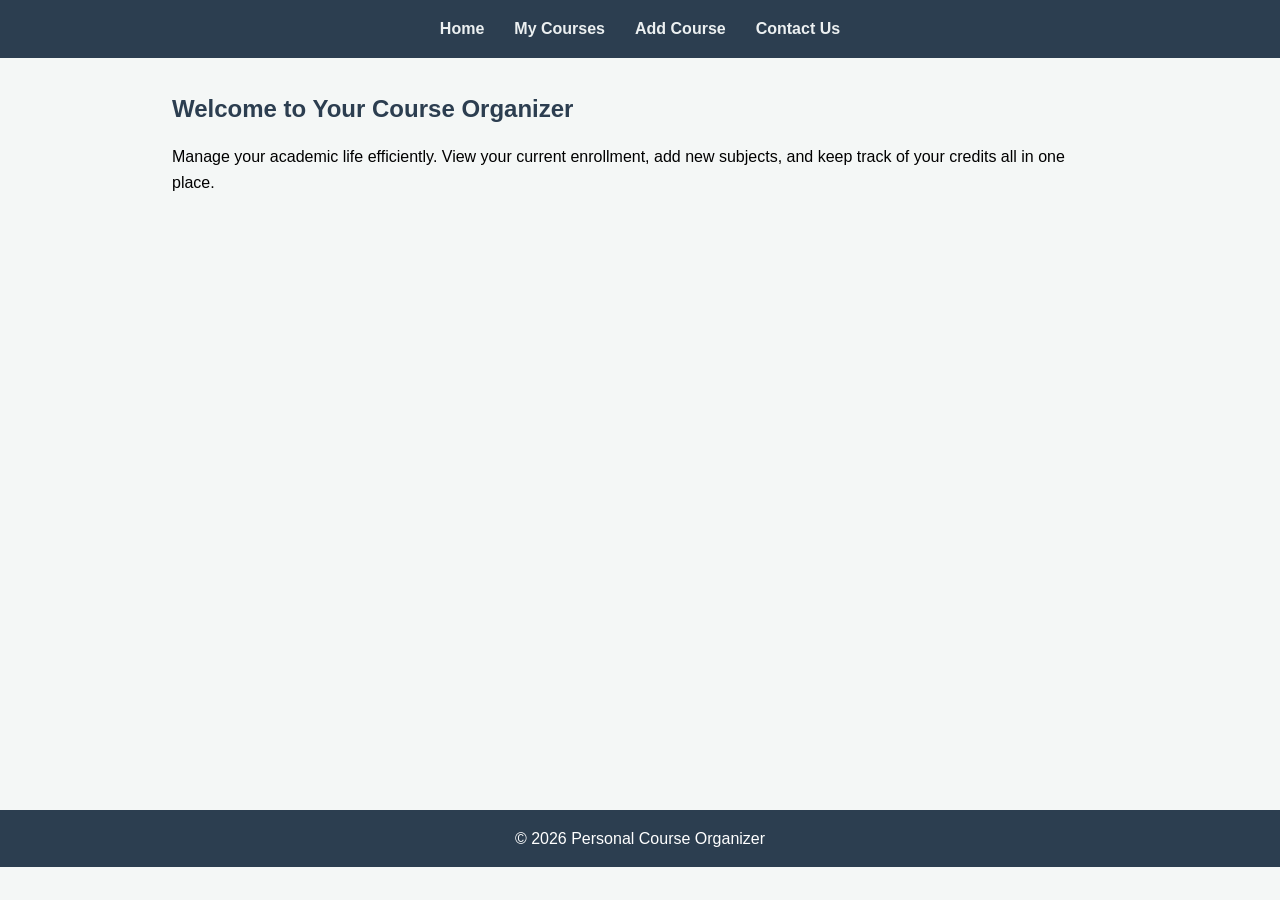
==== index.html @ 5f74b412 "first project" ====
<!DOCTYPE html>
<html lang="en">
<head>
    <meta charset="UTF-8">
    <meta name="viewport" content="width=device-width, initial-scale=1.0">
    <title>Home | Course Organizer</title>
    <link rel="stylesheet" href="css/style.css">
</head>
<body>
    <header>
        <nav>
            <ul>
                <li><a href="index.html">Home</a></li>
                <li><a href="courses.html">My Courses</a></li>
                <li><a href="add-course.html">Add Course</a></li>
                <li><a href="contact.html">Contact Us</a></li>
            </ul>
        </nav>
    </header>
    <main>
        <section>
            <h1>Welcome to Your Course Organizer</h1>
            <p>Manage your academic life efficiently. View your current enrollment, add new subjects, and keep track of your credits all in one place.</p>
        </section>
    </main>
    <footer>
        <p>&copy; 2026 Personal Course Organizer</p>
    </footer>
</body>
</html>
---- css/style.css ----
/* General Reset */
* {
    margin: 0;
    padding: 0;
    box-sizing: border-box;
    font-family: 'Segoe UI', Tahoma, Geneva, Verdana, sans-serif;
}

:root {
    --primary-color: #2c3e50;
    --accent-color: #3498db;
    --text-light: #ecf0f1;
    --bg-light: #f4f7f6;
    --transition: all 0.3s ease;
}

body {
    background-color: var(--bg-light);
    line-height: 1.6;
}

/* Navigation [cite: 14] */
header {
    background-color: var(--primary-color);
    padding: 1rem 0;
    position: sticky;
    top: 0;
    z-index: 1000;
}

nav ul {
    display: flex;
    justify-content: center;
    list-style: none;
}

nav ul li {
    margin: 0 15px;
}

nav ul li a {
    color: var(--text-light);
    text-decoration: none;
    font-weight: bold;
    transition: var(--transition);
}

nav ul li a:hover {
    color: var(--accent-color);
}

/* Main Content [cite: 7] */
main {
    padding: 2rem;
    max-width: 1000px;
    margin: auto;
    min-height: 80vh;
}

h1, h2 {
    color: var(--primary-color);
    margin-bottom: 1rem;
}

/* Table Styling [cite: 15] */
table {
    width: 100%;
    border-collapse: collapse;
    margin-top: 1rem;
    background: white;
}

th, td {
    padding: 12px;
    border: 1px solid #ddd;
    text-align: left;
}

th {
    background-color: var(--accent-color);
    color: white;
}

tr:nth-child(even) {
    background-color: #f2f2f2;
}

/* Form Styling [cite: 15] */
form {
    background: white;
    padding: 2rem;
    border-radius: 8px;
    box-shadow: 0 2px 10px rgba(0,0,0,0.1);
}

.form-group {
    margin-bottom: 15px;
}

label {
    display: block;
    margin-bottom: 5px;
    font-weight: bold;
}

input, textarea {
    width: 100%;
    padding: 10px;
    border: 1px solid #ccc;
    border-radius: 4px;
}

button {
    background-color: var(--accent-color);
    color: white;
    padding: 10px 20px;
    border: none;
    border-radius: 4px;
    cursor: pointer;
    transition: var(--transition); /* [cite: 17] */
}

button:hover {
    background-color: #2980b9;
    transform: translateY(-2px); /* [cite: 17] */
}

/* Footer [cite: 7] */
footer {
    text-align: center;
    padding: 1rem;
    background: var(--primary-color);
    color: white;
    margin-top: 2rem;
}

/* Responsive Layout [cite: 16] */
@media (max-width: 768px) {
    nav ul {
        flex-direction: column;
        align-items: center;
    }
    nav ul li {
        margin: 10px 0;
    }
    table {
        display: block;
        overflow-x: auto;
    }
}
/* Table Container for Responsiveness */
.table-container {
    background: #ffffff;
    padding: 20px;
    border-radius: 10px;
    box-shadow: 0 4px 6px rgba(0,0,0,0.1);
    margin-top: 20px;
}

table {
    width: 100%;
    border-collapse: collapse; /* Required for professional look */
    background-color: white;
}

th {
    background-color: #2c3e50; /* Unified color theme */
    color: white;
    text-align: left;
    padding: 15px;
}

td {
    padding: 12px 15px;
    border-bottom: 1px solid #ddd;
    transition: background-color 0.3s ease; /* Transition requirement */
}

/* Hover Effect requirement */
tr:hover td {
    background-color: #f1f7ff;
}

/* Status Label Styling */
.status {
    padding: 5px 10px;
    border-radius: 15px;
    font-size: 0.85rem;
    font-weight: bold;
}

.status.completed {
    background-color: #d4edda;
    color: #155724;
}

.status.progress {
    background-color: #fff3cd;
    color: #856404;
}

/* Responsive Table */
@media (max-width: 600px) {
    table, thead, tbody, th, td, tr {
        display: block;
    }
    th {
        display: none; /* Hide headers on very small screens */
    }
    td {
        text-align: right;
        padding-left: 50%;
        position: relative;
        border-bottom: 1px solid #eee;
    }
}
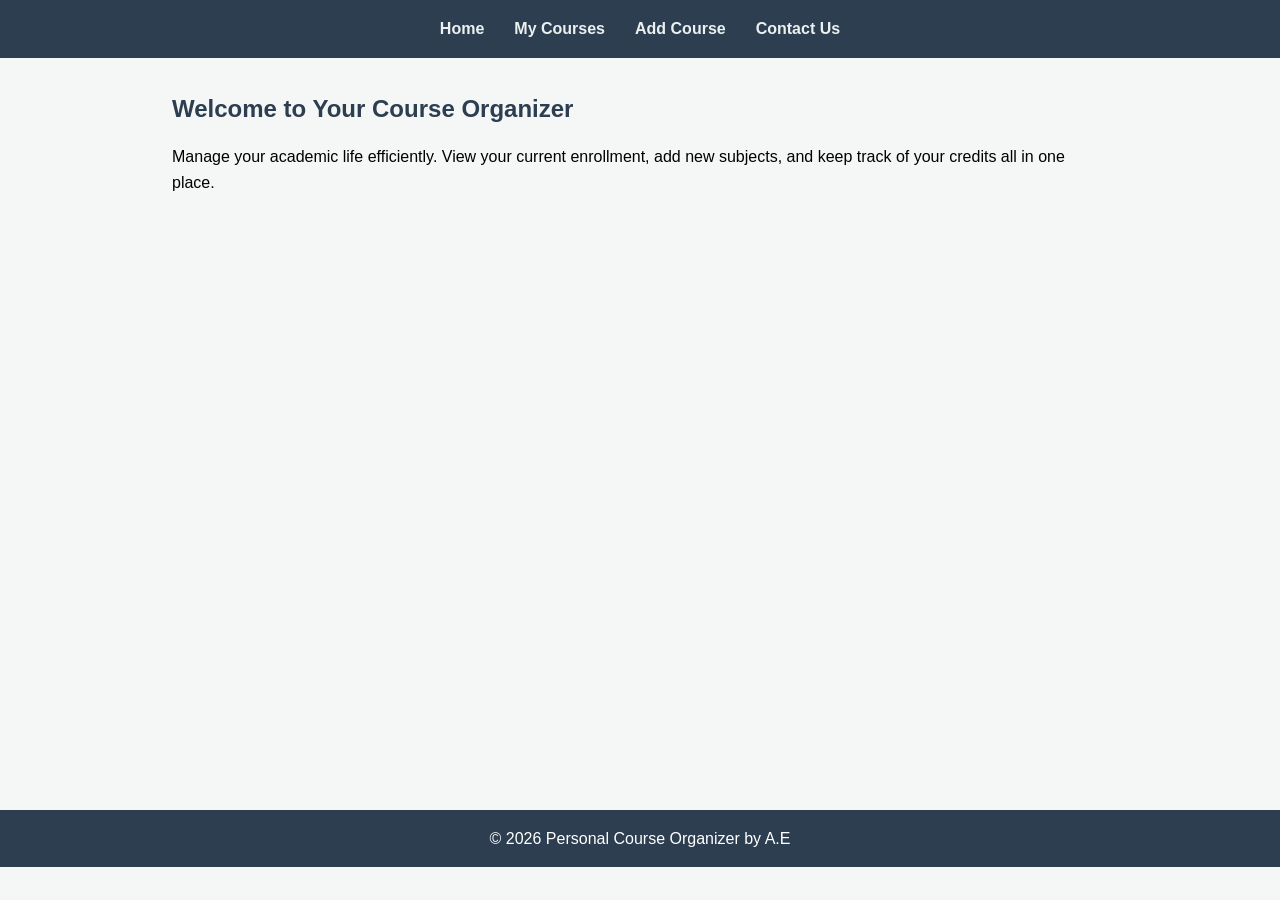
==== commit c64b15e7: "second trial" ====
--- a/index.html
+++ b/index.html
@@ -24,7 +24,7 @@
         </section>
     </main>
     <footer>
-        <p>&copy; 2026 Personal Course Organizer</p>
+        <p>&copy; 2026 Personal Course Organizer by A.E</p>
     </footer>
 </body>
 </html>
--- a/css/style.css
+++ b/css/style.css
@@ -87,7 +87,7 @@
 
 /* Form Styling [cite: 15] */
 form {
-    background: white;
+    background: lab(96.41% 1 0.34);
     padding: 2rem;
     border-radius: 8px;
     box-shadow: 0 2px 10px rgba(0,0,0,0.1);
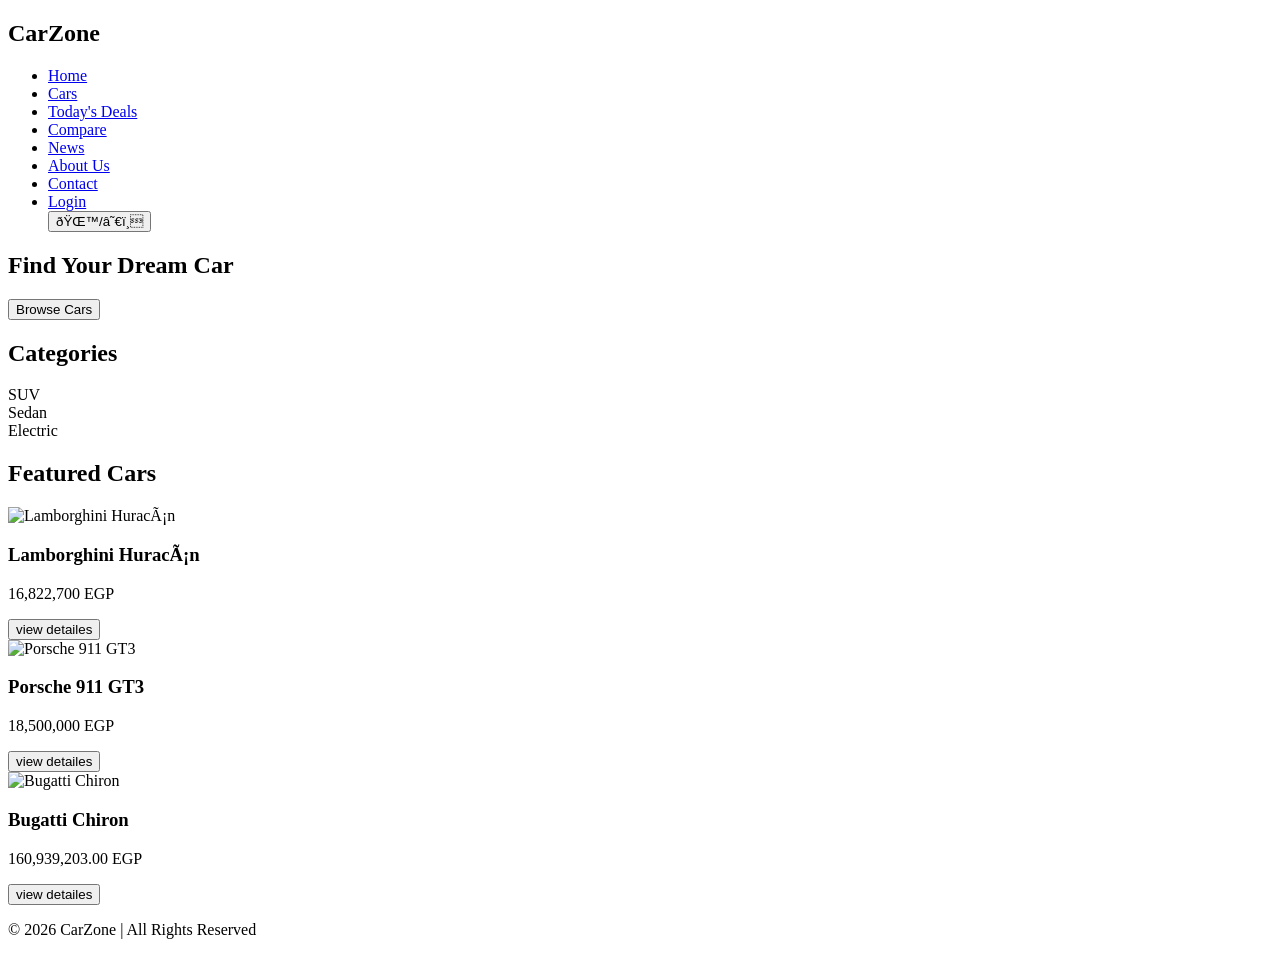
==== commit 7aba9a82: "Add files via upload" ====
--- a/index.html
+++ b/index.html
@@ -1,30 +1,70 @@
-<!DOCTYPE html>
-<html lang="en">
-<head>
-    <meta charset="UTF-8">
-    <meta name="viewport" content="width=device-width, initial-scale=1.0">
-    <title>Home | Course Organizer</title>
-    <link rel="stylesheet" href="css/style.css">
-</head>
-<body>
-    <header>
-        <nav>
-            <ul>
-                <li><a href="index.html">Home</a></li>
-                <li><a href="courses.html">My Courses</a></li>
-                <li><a href="add-course.html">Add Course</a></li>
-                <li><a href="contact.html">Contact Us</a></li>
-            </ul>
-        </nav>
-    </header>
-    <main>
-        <section>
-            <h1>Welcome to Your Course Organizer</h1>
-            <p>Manage your academic life efficiently. View your current enrollment, add new subjects, and keep track of your credits all in one place.</p>
-        </section>
-    </main>
-    <footer>
-        <p>&copy; 2026 Personal Course Organizer by A.E</p>
-    </footer>
-</body>
-</html>+<!DOCTYPE html>
+
+<html>
+<head>
+  <meta charset=UTF-8">
+  <meta name="viewport" content="width=device-width, initial-scale=1.0">
+  <link rel="stylesheet" href="styles/style.css"/>
+  <title>Home | CarZone</title>
+</head>
+<body>
+  <header>
+    <nav>
+      <h1>Car<span>Zone</span></h1>
+      <ul>
+        <li><a href="index.html" title="Go to home page" class="active">Home</a></li>
+        <li><a href="cars.html">Cars</a></li>
+        <li><a href="offers.html">Today's Deals</a></li>
+        <li><a href="compare.html">Compare</a></li>
+        <li><a href="news.html">News</a></li>
+        <li><a href="about.html" >About Us</a></li>
+        <li><a href="contact.html">Contact</a></li>
+        <li><a href="login.html">Login</a></li>
+        <button class="btntoogle" onclick="toggleTheme()">🌙/☀️</button>
+       
+      </ul>
+    </nav>
+  </header>
+  <main>
+    <div class="enter">
+      <h2>Find Your Dream Car</h2>
+      <a href="cars.html"><button>Browse Cars</button></a>
+    </div>
+    <div class="section">
+      <h2>Categories</h2>
+      <div class="categories">
+        <div class="category" >SUV</div>
+        <div class="category">Sedan</div>
+        <div class="category">Electric</div>
+      </div>
+    </div>
+    <div class="section">
+      <h2>Featured Cars</h2>
+      <div class="cars">
+      <div class="car-card">
+        <img src="img/lambo.jpg" alt="Lamborghini Huracán">
+        <h3 class="name" id="Lamborghini Huracán">Lamborghini Huracán</h3>
+        <p>16,822,700 EGP</p>
+        <button class="carbtn" onclick="showDetails('Lamborghini Huracán',16822700,'Model: 2026<br>Engine:5.2-liter (5,204 cc) naturally aspirated V10 engine<br>Power: 631 horsepower<br>Torque: 442 N⋅m<br>Acceleration(0–100 km/h): 2.8 seconds<br>Seats:2 <br>Drive Type:RWD','img/lambo.jpg')">view detailes</button>
+      </div>
+        <div class="car-card">
+        <img src="img/Porche.jpeg" alt="Porsche 911 GT3">
+        <h3 class="name" id="Porsche 911 GT3">Porsche 911 GT3</h3>
+        <p>18,500,000 EGP</p>
+        <button class="carbtn" onclick="showDetails('Porsche 911 GT3',18500000,'Model: 2026<br>Engine:4.0-liter (3,996 cc) naturally aspirated flat-six engine<br>Power: 503 horsepower<br>Torque: 450 N⋅m<br>Acceleration(0–100 km/h): 3.4 seconds<br>Seats:2 <br>Drive Type:RWD','img/Porche.jpeg')">view detailes</button>
+      </div>
+         <div class="car-card">
+        <img src="img/bugatti.jpg" alt="Bugatti Chiron">
+        <h3 class="name" id="Bugatti Chiron">Bugatti Chiron</h3>
+        <p>160,939,203.00 EGP</p>
+        <button class="carbtn" onclick="showDetails('Bugatti Chiron',160939203.00,'Model: 2026<br>Engine:8.0-liter (7,993 cc) naturally aspirated W16 engine<br>Power: 1,500 horsepower<br>Torque: 1,180 N⋅m<br>Acceleration(0–100 km/h): 2.4 seconds<br>Seats:2 <br>Drive Type:RWD','img/bugatti.jpg')">view detailes</button>
+      </div>
+    </div>
+    </div>
+  </main>
+  <footer>
+    <p>&copy 2026 CarZone | All Rights Reserved</p>
+  </footer>
+  <script src="scripts/js.js"></script>
+</body>
+</html>
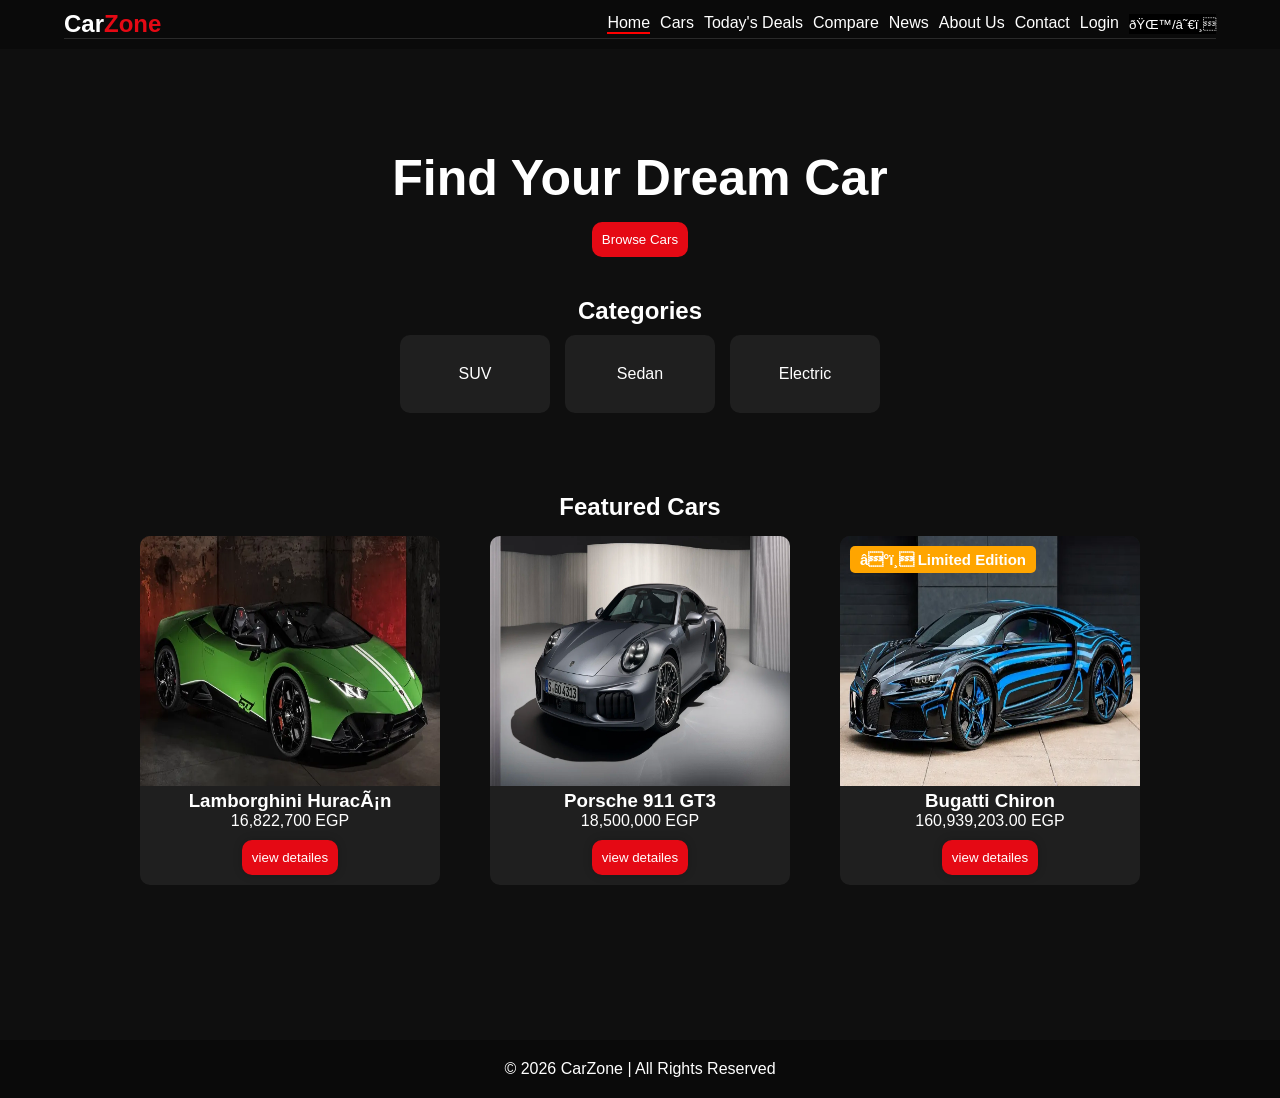
==== commit 50667066: "Add files via upload updated" ====
--- a/index.html
+++ b/index.html
@@ -54,6 +54,7 @@
         <button class="carbtn" onclick="showDetails('Porsche 911 GT3',18500000,'Model: 2026<br>Engine:4.0-liter (3,996 cc) naturally aspirated flat-six engine<br>Power: 503 horsepower<br>Torque: 450 N⋅m<br>Acceleration(0–100 km/h): 3.4 seconds<br>Seats:2 <br>Drive Type:RWD','img/Porche.jpeg')">view detailes</button>
       </div>
          <div class="car-card">
+          <span class="badge limited">⏰️ Limited Edition</span>
         <img src="img/bugatti.jpg" alt="Bugatti Chiron">
         <h3 class="name" id="Bugatti Chiron">Bugatti Chiron</h3>
         <p>160,939,203.00 EGP</p>
--- a/styles/style.css
+++ b/styles/style.css
@@ -0,0 +1,601 @@
+:root {
+  --bg-main: #0F0F0F;
+  --bg-secondary:#1A1A1A;
+  --card-bg: #1F1F1F;
+  
+  --primary:#E50914;
+  --primary-hover:#FF3B3B;
+  
+  --text-main: #ffffff;
+  --text-secondary:#B3B3B3;
+  
+  --border:#2A2A2A;
+}
+.light-mode{
+  --bg-main:#F8F9FA;
+  --card-bg:#f8f9fa;
+  --text-main:#212529;
+  --text-secondary:#555555;
+  --border:#2A2A2A;
+}
+* {
+  margin: 0;
+  padding: 0;
+  box-sizing: border-box;
+  font-family: Arial;
+}
+
+body{
+  min-height: 100vh;
+  background-color: var(--bg-main);
+  display: flex;
+  flex-direction: column;
+  color: var(--text-main);
+  transition: 0.3s; 
+
+  
+}
+header{
+  background-color: #0A0A0A;
+  color: var(--text-main);
+  padding: 10px 0;
+}
+header h1 span{
+  color: var(--primary);
+}
+main{
+  flex: 1;
+  justify-content: center;
+  align-items: center;
+  text-align: center;
+  place-items: center;
+}
+a{
+  text-decoration:none;
+  color: var(--text-main);
+  transition: 0.3s;
+  display: inline-block
+}
+nav {
+  width:90%;
+  margin:auto;
+  display: flex;
+  justify-content: space-between;
+  align-items: center;
+  border-bottom: 1px solid var(--border);
+}
+nav h1{
+  color:white;
+}
+nav ul{
+  list-style: none;
+  display: flex;
+  gap:10px
+}
+nav ul li a{
+  color:white;
+}
+nav ul li a:hover{
+  transform: scale(1.1);
+  color: var(--primary);
+}
+nav ul li a.active{
+  border-bottom: 2px solid red
+}
+main{
+  width:90%;
+  margin: 100px auto;
+  text-align: center;
+  flex: 1;
+  justify-content: center;
+  align-items: center;
+}
+.btntoogle{
+  background-color: black;
+  border: none;
+  color: white;
+}
+.enter{
+  height: 80 vh;
+  
+  align-items: center;
+  justify-content: center;
+  text-align: center;
+}
+.enter h2{
+  color: var(--text-main);
+  font-size:50px;
+}
+.enter button{
+  background-color: var(--primary);
+  padding: 10px 10px;
+  border:none;
+  color: white;
+  margin-top: 15px;
+  border-radius: 10px;
+  transition: 0.3s;
+  cursor: pointer;
+}
+.enter button:hover{
+  transform: scale(1.1);
+  background-color: var(--primary-hover); 
+}
+.section{
+  padding: 40px;
+}
+.compare-table-wrap {
+  overflow-x: auto;
+  margin-top: 20px;
+}
+.compare-table {
+  width: 100%;
+  min-width: 1200px;
+  border-collapse: collapse;
+}
+.compare-table th,
+.compare-table td {
+  padding: 16px 14px;
+  border: 1px solid var(--border);
+  text-align: left;
+  color: var(--text-main);
+}
+.compare-table th {
+  background: var(--card-bg);
+  position: sticky;
+  top: 0;
+  z-index: 1;
+}
+.compare-table tbody tr:nth-child(even) {
+  background: rgba(255,255,255,0.04);
+}
+.about-intro {
+  max-width: 800px;
+  margin: 0 auto 30px;
+  font-size: 1.1rem;
+  line-height: 1.8;
+  color: var(--text-secondary);
+}
+
+.fontt h3 {
+  font-size: 1.8rem;
+  margin-bottom: 20px;
+  color: var(--text-main);
+}
+
+.story-content {
+  max-width: 900px;
+  margin: 0 auto;
+  text-align: left;
+  line-height: 1.8;
+}
+
+.story-content p {
+  margin-bottom: 18px;
+  color: var(--text-secondary);
+  font-size: 1rem;
+}
+
+.values {
+  display: grid;
+  grid-template-columns: repeat(auto-fit, minmax(250px, 1fr));
+  gap: 20px;
+  margin-top: 25px;
+  max-width: 1000px;
+  margin-left: auto;
+  margin-right: auto;
+}
+
+.value-card {
+  background: var(--card-bg);
+  border: 1px solid var(--border);
+  border-radius: 14px;
+  padding: 24px;
+  text-align: left;
+  transition: transform 0.3s ease;
+}
+
+.value-card:hover {
+  transform: translateY(-8px);
+}
+
+.value-card h4 {
+  color: var(--primary);
+  margin-bottom: 12px;
+  font-size: 1.2rem;
+}
+
+.value-card p {
+  color: var(--text-secondary);
+  line-height: 1.6;
+  font-size: 0.95rem;
+}
+
+.why-list {
+  max-width: 700px;
+  margin: 25px auto;
+  text-align: left;
+}
+
+.why-list ul {
+  list-style: none;
+  padding: 0;
+}
+
+.why-list li {
+  background: var(--card-bg);
+  border-left: 4px solid var(--primary);
+  padding: 16px 20px;
+  margin-bottom: 12px;
+  border-radius: 8px;
+  color: var(--text-secondary);
+  line-height: 1.6;
+}
+
+.contact-btn {
+  background-color: var(--primary);
+  padding: 12px 28px;
+  border: none;
+  color: white;
+  margin-top: 15px;
+  border-radius: 10px;
+  transition: 0.3s;
+  cursor: pointer;
+  font-size: 1rem;
+}
+
+.contact-btn:hover {
+  transform: scale(1.05);
+  background-color: var(--primary-hover);
+}
+
+h2 span{
+  color: var(--primary);
+}
+.compare-table-wrap {
+  overflow-x: auto;
+  margin-top: 25px;
+}
+
+.compare-panel {
+  max-width: 1000px;
+  margin: 0 auto 40px;
+  padding: 30px;
+  background: var(--card-bg);
+  border: 1px solid var(--border);
+  border-radius: 20px;
+  text-align: center;
+}
+
+.compare-form {
+  display: flex;
+  flex-wrap: wrap;
+  gap: 15px;
+  justify-content: center;
+  margin-top: 20px;
+}
+
+.compare-form select {
+  width: 240px;
+  padding: 14px 16px;
+  border-radius: 12px;
+  border: 1px solid var(--border);
+  background: var(--bg-main);
+  color: var(--text-main);
+}
+
+.compare-note {
+  margin-top: 18px;
+  color: var(--text-secondary);
+}
+
+.compare-table {
+  width: 100%;
+  min-width: 720px;
+  border-collapse: collapse;
+  background: var(--card-bg);
+  border: 2px solid var(--border);
+}
+
+.compare-table th,
+.compare-table td {
+  padding: 20px 15px;
+  border: 1px solid var(--border);
+  text-align: left;
+  color: var(--text-main);
+}
+
+.compare-table th {
+  background: var(--card-bg);
+}
+
+.compare-table tbody tr:hover {
+  background: rgba(98, 94, 94, 0.767); 
+}
+
+.compare-note {
+  margin-top: 20px;
+  color: var(--text-secondary);
+}
+
+.news-list {
+  display: grid;
+  gap: 20px;
+  margin-top: 25px;
+}
+
+.news-card {
+  background: var(--card-bg);
+  border: 1px solid var(--border);
+  border-radius: 15px;
+  padding: 25px;
+  text-align: left;
+  box-shadow: 0 15px 25px rgba(0, 0, 0, 0.2);
+}
+
+.news-card h3 {
+  margin-bottom: 10px;
+  font-size: 20px;
+}
+
+.news-card p {
+  margin-bottom: 15px;
+  color: var(--text-secondary);
+}
+
+.news-meta {
+  color: var(--text-secondary);
+}
+
+.categories{
+  display: flex;
+  justify-content: center;
+  gap: 15px;
+}
+.category{
+  background: var(--card-bg);
+  padding: 30px;
+  border-radius: 10px;
+  margin-top: 10px;
+  width:150px;
+  transition: 0.3s;
+}
+.category:hover{
+  transform: scale(1.05);
+}
+.cars{
+  display: flex;
+  justify-content: center;
+  gap: 20px;
+  flex-wrap: wrap;
+  overflow-x:visible;
+}
+.car-card{
+  width:250px;
+  background-color: var(--card-bg); 
+  border-radius:10px;
+  overflow: hidden;
+  transition: 0.3s;
+  margin: 15px;
+  flex : 0 0 300px;
+  position: relative;
+  
+}
+.badge {
+  position: absolute;
+  top: 10px;
+  left: 10px;
+  padding: 5px 10px;
+  border-radius: 5px;
+  font-size: 15px;
+  color: white;
+  font-weight: bold;
+}
+.badge.hot {
+  background: var(--primary);
+}
+.badge.limited {
+  background: orange;
+}
+.car-card:hover{
+  transform: scale(1.05);
+}
+.car-card img{
+  width: 100%;
+  height: 250PX;
+}
+.car-card button{
+  background-color: var(--primary);
+  border:none;
+  color:white;
+  padding: 10px;
+  margin:10px;
+  cursor: pointer;
+  box-shadow: 0 0 10px rgba(0,0,0,0.2);
+  align-content: center;
+}
+footer{
+  background: #0A0A0A;
+  padding: 20px;
+  text-align: center;
+  color: white;
+}
+.hidden{
+  display: none;
+}
+.closebtn{
+  background-color: var(--primary);
+  border-radius: 10px;
+  color: var(--text-main);
+  cursor: pointer;
+  padding: 8px 15px;
+  transition: 0.3s;
+}
+.closebtn:hover{
+  background-color: var(--primary-hover);
+}
+.carbtn{
+  border-radius: 10px;
+  transition: 0.3s  ;
+  background-color: var(--primary);
+  border:none;
+  color:white;
+}
+
+.details-body {
+  display: block;
+  min-height: 100vh;
+  margin: 0;
+  padding: 20px;
+  background-color: var(--bg-main);
+  color: var(--text-main);
+}
+
+.details-card {
+  max-width: 750px;
+  margin: 0 auto;
+  background-color: var(--card-bg);
+  border-radius: 15px;
+  box-shadow: 0 15px 30px rgba(0, 0, 0, 0.3);
+  padding: 20px;
+  text-align: center;
+}
+
+.details-card img {
+  width: 100%;
+  border-radius: 15px;
+  margin-bottom: 15px;
+}
+
+.details-card h1 {
+  margin-top: 0;
+  font-size: 30px;
+}
+
+.detailsjs{
+  font-size: 20px;
+}
+
+.details-card p {
+  margin: 15px 0;
+  text-align: left;
+}
+
+.details-close,
+.details-button {
+  display: inline-flex;
+  align-items: center;
+  justify-content: center;
+  margin-top: 15px;
+  padding: 10px 15px;
+  border-radius: 10px;
+  border: none;
+  background-color: var(--primary);
+  color: #fff;
+  cursor: pointer;
+  transition: transform 0.3s ease;
+}
+
+.details-close:hover,
+.details-button:hover {
+  transform: translateY(-1px);
+  background-color: var(--primary-hover);
+}
+
+.details-controls {
+  display: flex;
+  flex-wrap: wrap;
+  justify-content: center;
+  gap: 10px;
+  margin-top: 15px;
+}
+
+.light-mode .details-close {
+  background-color: var(--primary);
+}
+
+.container {
+    width: 100%;
+    max-width: 400px;
+    padding: 20px;
+    
+}
+
+.form-box {
+    background: var(--card-bg);
+    
+    padding: 40px;
+    border-radius: 20px;
+    box-shadow: 0 15px 35px rgba(0,0,0,0.5);
+    border: 1px solid rgba(255, 255, 255, 0.1);
+    text-align: center;
+    color: var(--text-main);
+}
+
+.brand {
+    margin-bottom: 30px;
+}
+
+.brand i {
+    font-size: 3rem;
+    color: var(--text-main); /* Electric Blue */
+}
+
+.brand h1 {
+    font-size: 1.8rem;
+    letter-spacing: 2px;
+}
+
+.brand span {
+    color: var(--primary);
+}
+.input-field {
+    background: rgba(255,255,255,0.08);
+    margin: 15px 0;
+    border-radius: 30px;
+    display: flex;
+    align-items: center;
+    padding: 0 20px;
+}
+
+.input-field i {
+    color: var(--text-main);
+}
+
+.input-field input {
+    background: transparent;
+    border: none;
+    outline:none;
+    padding: 15px;
+    width: 100%;
+    color: var(--text-main);
+}
+
+.input-field input::placeholder {
+    color: var(--text-main);
+}
+
+.btn {
+    width: 100%;
+    padding: 15px;
+    border-radius: 30px;
+    border: none;
+    background: linear-gradient(45deg, #4d1414, #d53c3a);
+    color: white;
+    font-size: 10px;
+    font-weight: bold;
+    cursor: pointer;
+    margin-top: 20px;
+    transition: 0.3s;
+}
+
+.btn:hover {
+    transform: scale(1.05);
+    box-shadow: 0 5px 15px rgba(255, 79, 79, 0.4);
+}
+
+.hidden {
+    display: none;
+}
+.formp{
+  margin-top: 15px;
+}
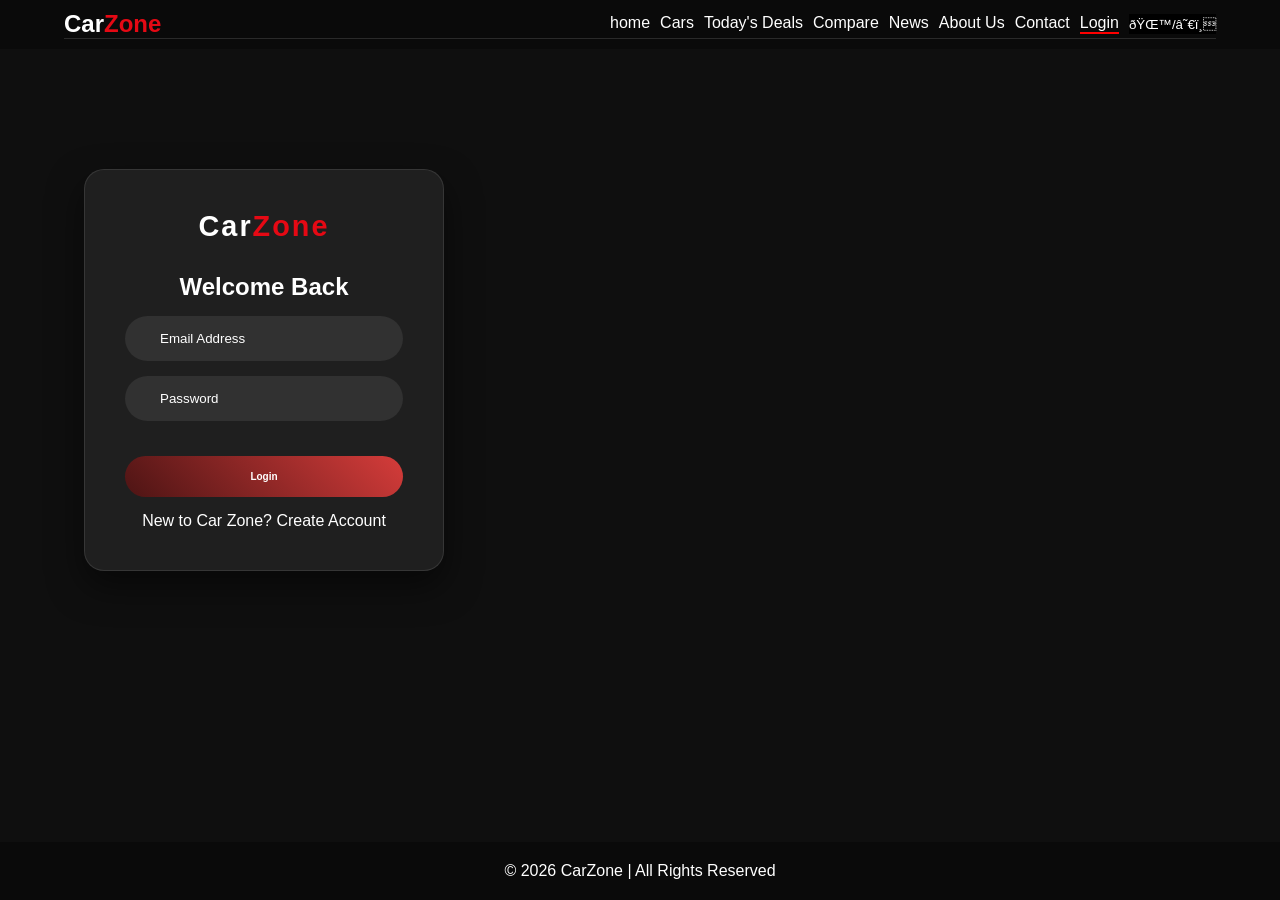
==== commit d91389a4: "Add files via upload" ====
--- a/index.html
+++ b/index.html
@@ -1,71 +1,82 @@
-<!DOCTYPE html>
-
-<html>
-<head>
-  <meta charset=UTF-8">
-  <meta name="viewport" content="width=device-width, initial-scale=1.0">
-  <link rel="stylesheet" href="styles/style.css"/>
-  <title>Home | CarZone</title>
-</head>
-<body>
-  <header>
-    <nav>
-      <h1>Car<span>Zone</span></h1>
-      <ul>
-        <li><a href="index.html" title="Go to home page" class="active">Home</a></li>
-        <li><a href="cars.html">Cars</a></li>
-        <li><a href="offers.html">Today's Deals</a></li>
-        <li><a href="compare.html">Compare</a></li>
-        <li><a href="news.html">News</a></li>
-        <li><a href="about.html" >About Us</a></li>
-        <li><a href="contact.html">Contact</a></li>
-        <li><a href="login.html">Login</a></li>
-        <button class="btntoogle" onclick="toggleTheme()">🌙/☀️</button>
-       
-      </ul>
-    </nav>
-  </header>
-  <main>
-    <div class="enter">
-      <h2>Find Your Dream Car</h2>
-      <a href="cars.html"><button>Browse Cars</button></a>
-    </div>
-    <div class="section">
-      <h2>Categories</h2>
-      <div class="categories">
-        <div class="category" >SUV</div>
-        <div class="category">Sedan</div>
-        <div class="category">Electric</div>
-      </div>
-    </div>
-    <div class="section">
-      <h2>Featured Cars</h2>
-      <div class="cars">
-      <div class="car-card">
-        <img src="img/lambo.jpg" alt="Lamborghini Huracán">
-        <h3 class="name" id="Lamborghini Huracán">Lamborghini Huracán</h3>
-        <p>16,822,700 EGP</p>
-        <button class="carbtn" onclick="showDetails('Lamborghini Huracán',16822700,'Model: 2026<br>Engine:5.2-liter (5,204 cc) naturally aspirated V10 engine<br>Power: 631 horsepower<br>Torque: 442 N⋅m<br>Acceleration(0–100 km/h): 2.8 seconds<br>Seats:2 <br>Drive Type:RWD','img/lambo.jpg')">view detailes</button>
-      </div>
-        <div class="car-card">
-        <img src="img/Porche.jpeg" alt="Porsche 911 GT3">
-        <h3 class="name" id="Porsche 911 GT3">Porsche 911 GT3</h3>
-        <p>18,500,000 EGP</p>
-        <button class="carbtn" onclick="showDetails('Porsche 911 GT3',18500000,'Model: 2026<br>Engine:4.0-liter (3,996 cc) naturally aspirated flat-six engine<br>Power: 503 horsepower<br>Torque: 450 N⋅m<br>Acceleration(0–100 km/h): 3.4 seconds<br>Seats:2 <br>Drive Type:RWD','img/Porche.jpeg')">view detailes</button>
-      </div>
-         <div class="car-card">
-          <span class="badge limited">⏰️ Limited Edition</span>
-        <img src="img/bugatti.jpg" alt="Bugatti Chiron">
-        <h3 class="name" id="Bugatti Chiron">Bugatti Chiron</h3>
-        <p>160,939,203.00 EGP</p>
-        <button class="carbtn" onclick="showDetails('Bugatti Chiron',160939203.00,'Model: 2026<br>Engine:8.0-liter (7,993 cc) naturally aspirated W16 engine<br>Power: 1,500 horsepower<br>Torque: 1,180 N⋅m<br>Acceleration(0–100 km/h): 2.4 seconds<br>Seats:2 <br>Drive Type:RWD','img/bugatti.jpg')">view detailes</button>
-      </div>
-    </div>
-    </div>
-  </main>
-  <footer>
-    <p>&copy 2026 CarZone | All Rights Reserved</p>
-  </footer>
-  <script src="scripts/js.js"></script>
-</body>
-</html>
+<!DOCTYPE html>
+<html>
+<head>
+  <meta charset=UTF-8">
+  <meta name="viewport" content="width=device-width, initial-scale=1.0">
+  <link rel="stylesheet" href="styles/style.css"/>
+  <title>Login | CarZone</title>
+</head>
+<body>
+    <header>
+    <nav>
+      <h1>Car<span>Zone</span></h1>
+      <ul>
+        <li><a href="home.html" >home</a></li>
+        <li><a href="cars.html" >Cars</a></li>
+        <li><a href="offers.html">Today's Deals</a></li>
+        <li><a href="compare.html">Compare</a></li>
+        <li><a href="news.html">News</a></li>
+        <li><a href="about.html" >About Us</a></li>
+        <li><a href="contact.html">Contact</a></li>
+        <li><a href="index.html" class="active">Login</a></li>
+        <button class="btntoogle" onclick="toggleTheme()">🌙/☀️</button>
+
+      </ul>
+    </nav>
+    
+  </header>
+  <main>
+    <div class="container">
+        <div class="form-box">
+            <!-- Branding -->
+            <div class="brand">
+                
+                <h1>Car<span>Zone</span></h1>
+            </div>
+
+            <!-- Login Form -->
+            <form id="login-form" class="input-group">
+                <h2>Welcome Back</h2>
+                <div id="login-error" class="error-message" style="display: none;"></div>
+                <div class="input-field">
+                    <i class="fas fa-envelope"></i>
+                    <input type="email" placeholder="Email Address" required>
+                </div>
+                <div class="input-field">
+                    <i class="fas fa-lock"></i>
+                    <input type="password" placeholder="Password" required>
+                </div>
+                <button type="submit" class="btn">Login</button>
+                <p class="formp">New to Car Zone? <a href="#signup-form" id="show-signup">Create Account</a></p>
+            </form>
+
+            <!-- Sign Up Form (Hidden by default) -->
+            <form id="signup-form" class="input-group hidden">
+                <h2>Join the Club</h2>
+                <div id="signup-error" class="error-message" style="display: none;"></div>
+                <div class="input-field">
+                    <i class="fas fa-user"></i>
+                    <input type="text" placeholder="Full Name" required>
+                </div>
+                <div class="input-field">
+                    <i class="fas fa-envelope"></i>
+                    <input type="email" placeholder="Email Address" required>
+                </div>
+                <div class="input-field">
+                    <i class="fas fa-lock"></i>
+                    <input type="password" id="signup-pass" placeholder="Password" required>
+                </div>
+                <button type="submit" class="btn">Sign Up</button>
+                <p class="formp">Already a member? <a href="#" id="show-login">Sign In</a></p>
+            </form>
+        </div>
+    </div>
+    </main>
+    <footer>
+    <p>&copy 2026 CarZone | All Rights Reserved</p>
+  </footer>
+
+    
+<script src="scripts/js.js"></script>
+</body>
+</html>
--- a/styles/style.css
+++ b/styles/style.css
@@ -593,6 +593,17 @@
     box-shadow: 0 5px 15px rgba(255, 79, 79, 0.4);
 }
 
+.error-message {
+    color: var(--text-main);
+    background-color: var(--primary);
+    border: 1px solid var(--border);
+    border-radius: 5px;
+    padding: 10px;
+    margin-bottom: 15px;
+    font-size: 15px;
+    text-align: center;
+}
+
 .hidden {
     display: none;
 }
